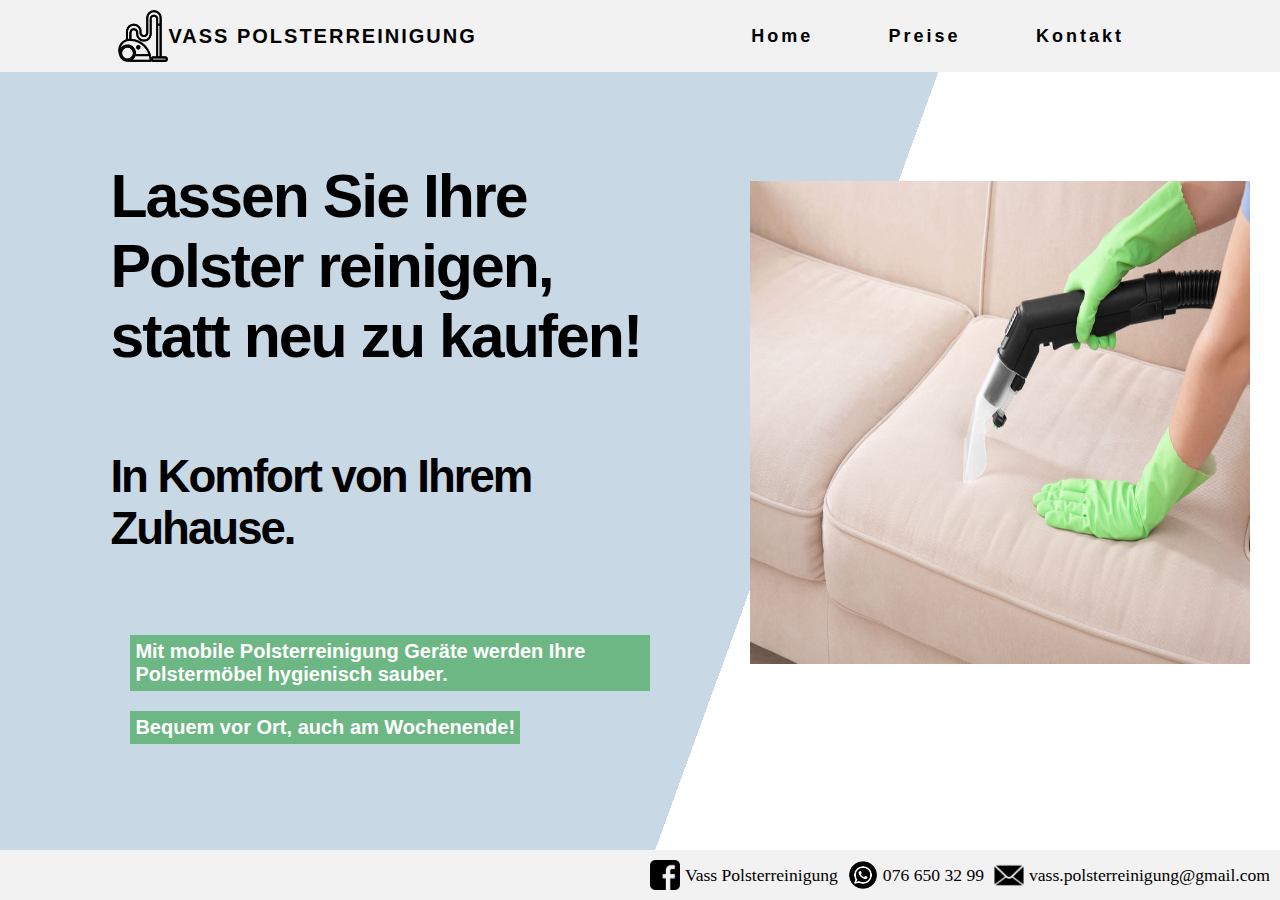
==== index.html @ d70c14f7 "adding meta description and keywords" ====
<!DOCTYPE html>
<html lang="de-CH">

<head>
    <meta charset="UTF-8">
    <meta http-equiv="X-UA-Compatible" content="IE=edge">
    <meta name="viewport" content="width=device-width, initial-scale=1.0">
    <title>Polster- und Matratzenreinigung | Vass Polsterreinigung</title>
    <meta name="description"
        content="Polster- und Matratzenreinigung in Zürich und Umgebung, einfach, bequem, beim Inhnen Zuhause.
    Lassan Sie Ihre Couch, Stühle, Sessel, Matrazen und andere Polstergruppen von Schmutz, Staub und Flecken befreien. Unverbindliche Offerte anfordern, und online Termin vereinbaren.">
    <meta name="keywords"
        content="Polsterreinigung, Reinigung, Polster, Zürich, Matratzenreinigung, Upholstery Cleaning">
    <link rel="stylesheet" href="nav-style.css">
    <link rel="stylesheet" href="style.css">
    <link rel="stylesheet" href="footer_style.css">
    <link rel="preconnect" href="https://fonts.googleapis.com">
    <link rel="preconnect" href="https://fonts.gstatic.com" crossorigin>
    <link href="https://fonts.googleapis.com/css2?family=Poppins:wght@200&display=swap" rel="stylesheet">
</head>

<body>
    <nav>
        <div class="logo">
            <img src="img/vacuum_cleaner.png">
            <h4>Vass Polsterreinigung</h4>
        </div>
        <ul class="nav-links">
            <li>
                <a href="index.html">Home</a>
            </li>
            <!-- <li>
                <a href="./Uber_uns/uberuns.html">Über Uns</a>
            </li> -->
            <li>
                <a href="./Preise/preise.html">Preise</a>
            </li>
            <li>
                <a href="./Kontakt/kontakt.html">Kontakt</a>
            </li>
        </ul>
        <div class="burger">
            <div class="line1"></div>
            <div class="line2"></div>
            <div class="line3"></div>

        </div>
    </nav>
    <main>
        <div class="container">
            <div class="text">
                <h1 class="title-frontpage">Lassen Sie Ihre Polster reinigen, statt neu zu kaufen!</h1>
                <h2 class="subtitle-frontpage">In Komfort von Ihrem Zuhause.</h2>
                <p class="description-frontpage"> Mit mobile Polsterreinigung Geräte werden Ihre Polstermöbel
                    hygienisch sauber. </p>
                <p class="description-frontpage"> Bequem vor Ort, auch am Wochenende!
                </p>

            </div>
            <img src="img/cleaning.jpg" class="cleaning">
        </div>
    </main>
    <footer>
        <div class="facebook">
            <img src="../img/facebook.png">
            <a href="https://www.facebook.com/vasspolsterreinigung">Vass Polsterreinigung</a>
        </div>
        <div class="whatsapp">
            <img src="../img/whatsapp_icon.png">
            <a href="https://web.whatsapp.com/">076 650 32 99</a>
        </div>
        <div class="email">
            <img src="../img/email_icon.png">
            <a href="/Kontakt/kontakt.html">vass.polsterreinigung@gmail.com</a>
        </div>



    </footer>
    <script src="kontakt.js"></script>
    <script type="module" src="other.js"></script>

    <script type="module" src="/Nav_design/navfunctionality.js"></script>

</body>

</html>
---- nav-style.css ----
* {
    margin: 0px;
    padding: 0px;
    box-sizing: border-box;
}

nav {
    display: flex;
    justify-content: space-around;
    align-items: center;
    min-height: 8vh;
    background-color: #f2f2f2;
    /* padding-right: 10px; */
    /* font-family: 'Poppins', sans-serif; */
    font-family: -apple-system, BlinkMacSystemFont, 'Open Sans', sans-serif;
    /* font-size: 2em;
    font-weight: 800;
    letter-spacing: -2px; */
}

.logo{
    /* color:#f5eec2; */
    text-transform: uppercase;
    letter-spacing: 2px;
    font-size: 20px;
    /* opacity:0.6; */
    display:flex;
    flex-direction: row;
    align-items: center;
  
}

.logo > img {
    width: 50px;
}

.nav-links{
    display: flex;
    justify-content: space-around;
    width: 35%;
}

.nav-links a{
    /* color:#f5eec2; */
    letter-spacing: 3px;
    font-weight: bold;
    font-size: 18px;
    text-decoration: none;
    color:black;
    /* opacity:0.6; */
}

.nav-links li{
   list-style: none; 
}

.burger{
    display: none;
}

.burger div{
width: 25px;
height: 3px;
background-color:black;
opacity: 0.6;
margin: 5px;
transition: all 0.3s ease;
}

@media screen and (max-width:1024px) {
    .nav-links{
        width: 60%;
    }
    
}

@media screen and (max-width:768px) {
    body{
        overflow-x: hidden;
    }
    /* .logo{
        margin-right: 10px;
    } */
    .nav-links {
        position: absolute;
        right:0px;
        height: 92vh;
        top:8vh;
        background-color: #f2f2f2;
        display: flex;
        flex-direction: column;
        align-items: center;
        width: 50%;
        transform: translateX(100%);
        transition: transform 0.5s ease-in;
        z-index: 100000;
    }
    .nav-links li{
        opacity: 0;
        z-index: 100000;
    }
    .burger{
        display: block;
        cursor: pointer;
        z-index: 100000;
    }
}

.nav-active{
    transform: translateX(0%);
    z-index: 100000;
}

@keyframes navLinkFade{
    from{
        opacity: 0;
        transform: translateX(50px);
    }
    to{
        opacity: 1;
        transform: translateX(0px);
    }
}

.toggle .line1{
    transform: rotate(-45deg) translate(-5px,6px);
}

.toggle .line2{
    opacity: 0;
}

.toggle .line3{
    transform: rotate(45deg) translate(-5px,-6px);
}
---- style.css ----
*{
  box-sizing:border-box;
}

html {
  scroll-behavior: smooth;
  height:100%;
}

body {
  margin: 0;
  background: linear-gradient(110deg, #c8d8e4 60%, #ffffff 60%);
  /* position: relative; */
 }

 main{
    font-family: -apple-system, BlinkMacSystemFont, 'Open Sans', sans-serif;
    font-size: 1.9em;
    font-weight: 800;
    letter-spacing: -2px;
    /* padding-bottom:180px; */
 }

 .container{
  padding: 0.3em 1em;
  display: flex;
  margin-bottom: 36px;
}

  .description-frontpage{
      background: #6db784;
      max-width: max-content;
      color: white;
      padding:5px;
      font-size:20px;
     letter-spacing: normal;
     margin: 20px 100px;
  }

  .title-frontpage, .subtitle-frontpage{
    margin:80px;
  }
  
  .cleaning{
      width: 500px;
      padding-top:100px;
      padding-bottom: 100px;
      /* display: flex;
      justify-content:center;
      align-items: center; */
      /* margin: 0; */
  
      
  }

  footer{
    background-color: #f2f2f2;
    display: flex;
    justify-content: flex-end;
    align-items: center;
    /* height: 6vh; */
    padding-top: 10px;
    
    /* padding-bottom: 10px; */
    position: absolute;
    bottom: 0;
    width: 100%;
    /* height: 2.5rem;  */
    /* position:absolute; */
    /* bottom:0; */
}
 

 

  @media screen and (max-width:1024px) {

    main{
    padding-bottom: 10px;
    }
    .container{
        flex-wrap: wrap;
     }

     .title-frontpage{
      font-size: 1.5em;
      margin-left: 10px;
      margin-right: 10px;
      margin-top: 20px;
      margin-bottom: 0px;
     }
     .subtitle-frontpage{
      font-size: 1em;
      margin-left: 10px;
      margin-right: 10px;
      margin-top: 30px;
      margin-bottom: 30px;
     }

     .description-frontpage{
      padding:5px;
      font-size:20px;
      letter-spacing: normal;
      margin-left: 10px;
      margin-right: 10px;
      max-width: max-content;
  }

  .cleaning{
    width: 400px;
    padding-top:50px;
    padding-bottom: 50px;
    /* margin-right: 10px */
    margin: 0 auto;
    
  }
    
  }

  @media screen and (max-width:480px){

    main{
      padding-bottom: 10px;
      }
      .container{
          flex-wrap: wrap;
       }
  
       .title-frontpage{
        font-size: 1.5em;
        margin-left: 10px;
        margin-right: 10px;
        margin-top: 20px;
        margin-bottom: 0px;
       }
       .subtitle-frontpage{
        font-size: 1em;
        margin-left: 10px;
        margin-right: 10px;
        margin-top: 20px;
       }
  
       .description-frontpage{
        padding:5px;
        font-size:20px;
        letter-spacing: normal;
        margin-left: 10px;
        margin-right: 10px;
    }

    .cleaning{
      width: 35vh;
      padding-top:50px;
      padding-bottom: 50px;
    }

  }
---- footer_style.css ----
footer{
    position:absolute;
    bottom:0;
    width:100%;
    position: fixed;
    display: flex;
    flex-direction: row;
    justify-content: flex-end; 
    align-items:center;
    align-content:center;
    text-align: center; 
    background-color: #f2f2f2;
    flex-wrap: wrap ;
  } 

.facebook > a{
     margin-left: 5px;
   /* padding-right: 20px; */
    font-size: 1.1em;
    text-decoration: none;
    color: black;
}

.whatsapp > a{
     margin-left: 5px;
   /* padding-right: 20px; */
    font-size: 1.1em;
    text-decoration: none;
    color: black;
    
}
.email > a{
    margin-left: 5px;
    /* padding-right: 20px; */
    font-size: 1.1em;
    text-decoration: none;
    color: black;
    
}

.facebook, .whatsapp, .email{
    display: flex;
    justify-content:center;
    align-items: center;
    margin-right: 10px;
    /* margin-top: 10px;*/
     margin-bottom: 10px; 
}

 .email > p {
    margin-left: 5px; 
}
.facebook >p{
    margin-left: 5px;
}

.whatsapp >p{
    margin-left: 5px;
}

img {
    width:30px;
}

 @media screen and (max-width:1024px) {
    footer{
        /* flex-wrap: wrap; */
        position: fixed;
    }
    
}

  @media screen and (max-width:480px){
    footer{
        
        
        justify-content: center;
        align-items: center;
    
    }

  }
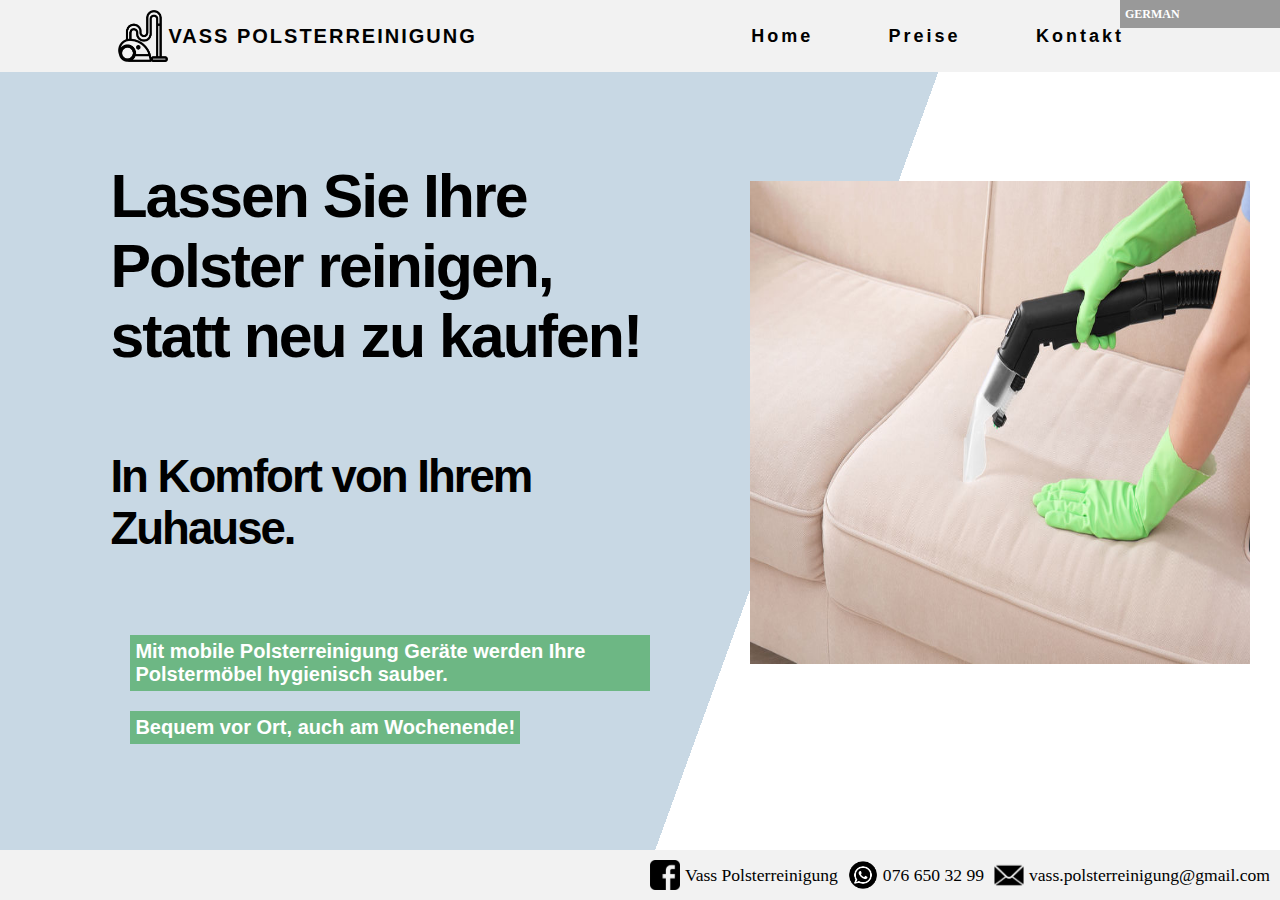
==== commit eaa91953: "front page translation in english" ====
--- a/index.html
+++ b/index.html
@@ -17,6 +17,7 @@
     <link rel="preconnect" href="https://fonts.googleapis.com">
     <link rel="preconnect" href="https://fonts.gstatic.com" crossorigin>
     <link href="https://fonts.googleapis.com/css2?family=Poppins:wght@200&display=swap" rel="stylesheet">
+    <meta name="google-site-verification" content="fIsASwLlgn_8C3Ym95LdWhRm5hGzt3iv5WTUvz55wCM" />
 </head>
 
 <body>
@@ -47,12 +48,16 @@
         </div>
     </nav>
     <main>
+        <div id="langlinks">
+            <!--this is where we'll output out custom language switcher menu-->
+        </div>
+
         <div class="container">
             <div class="text">
                 <h1 class="title-frontpage">Lassen Sie Ihre Polster reinigen, statt neu zu kaufen!</h1>
                 <h2 class="subtitle-frontpage">In Komfort von Ihrem Zuhause.</h2>
-                <p class="description-frontpage"> Mit mobile Polsterreinigung Geräte werden Ihre Polstermöbel
-                    hygienisch sauber. </p>
+                <p class="description-frontpage">Mit mobile Polsterreinigung Geräte werden Ihre Polstermöbel hygienisch sauber.
+                </p>
                 <p class="description-frontpage"> Bequem vor Ort, auch am Wochenende!
                 </p>
 
@@ -77,8 +82,47 @@
 
 
     </footer>
-    <script src="kontakt.js"></script>
-    <script type="module" src="other.js"></script>
+
+    <script type="text/javascript">
+        var linguJSON = {
+            "languages": [
+                {
+                    "lang_name": "German",
+                    "lang_code": "de-CH",
+                    "url_pattern": "?"
+                },
+                {
+                    "lang_name": "English",
+                    "lang_code": "en",
+                    "url_pattern": "?"
+                }
+            ],
+            "translated_segments": [
+                {
+                    "source": "Lassen Sie Ihre Polster reinigen, statt neu zu kaufen!",
+                    "target": "Have your upholstery cleaned instead of buying new!"
+                },
+                {
+                    "source": "In Komfort von Ihrem Zuhause.",
+                    "target": "In the comfort of your home."
+                },
+                {
+                    "source": "Mit mobile Polsterreinigung Geräte werden Ihre Polstermöbel hygienisch sauber.",
+                    "target": "With mobile upholstery cleaning devices, your upholstered furniture will be hygienically clean."
+                },
+                {
+                    "source": "Bequem vor Ort, auch am Wochenende!",
+                    "target": "Conveniently in your home, even on weekends!"
+                }
+            ]
+        }
+    </script>
+    <script src="/js/lingumania.min.js"></script>
+
+
+
+    <!-- <script src="kontakt.js"></script> -->
+    <!-- <script type="module" src="other.js"></script> -->
 
     <script type="module" src="/Nav_design/navfunctionality.js"></script>
 
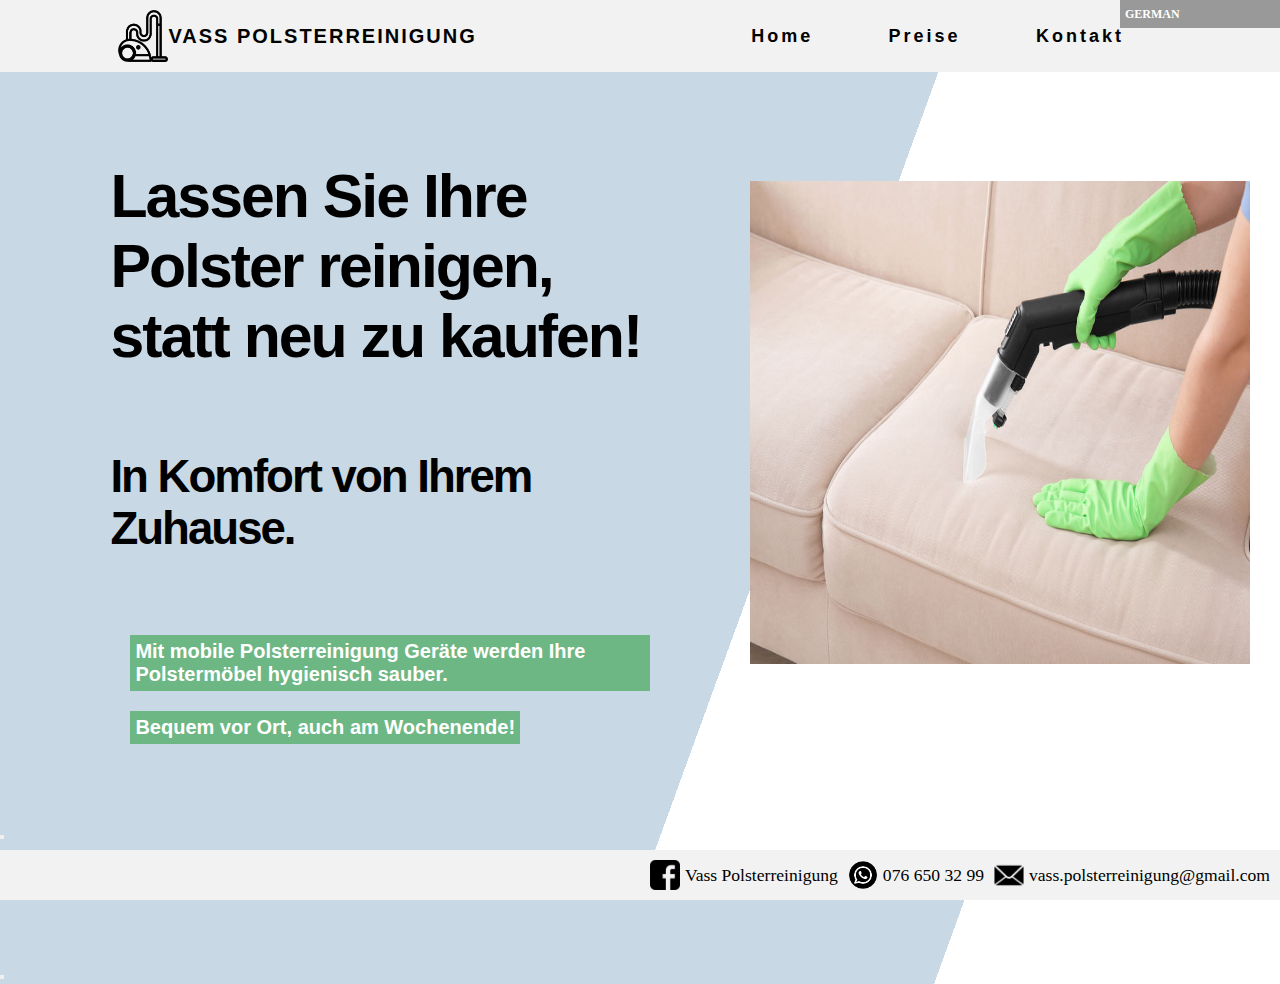
==== commit ed36b8f3: "html base for carousel" ====
--- a/index.html
+++ b/index.html
@@ -48,7 +48,7 @@
         </div>
     </nav>
     <main>
-        <div id="langlinks">
+        <div id="langlinks" style="left: 0px;">
             <!--this is where we'll output out custom language switcher menu-->
         </div>
 
@@ -64,6 +64,22 @@
             </div>
             <img src="img/cleaning.jpg" class="cleaning">
         </div>
+
+        <div class="carousel">
+            <button class="carousel_button"></button>
+            <div class="caroulse_track-container">
+                <ul class="carousel_track">
+                    <li class="carousel_slide">
+                        <img src="" alt="">
+                    </li>
+                    <li class="carousel_slide"></li>
+                    <li class="carousel_slide"></li>
+                </ul>
+            </div>
+            <button class="carousel_button"></button>
+        </div>
+
+
     </main>
     <footer>
         <div class="facebook">
@@ -83,40 +99,10 @@
 
     </footer>
 
-    <script type="text/javascript">
-        var linguJSON = {
-            "languages": [
-                {
-                    "lang_name": "German",
-                    "lang_code": "de-CH",
-                    "url_pattern": "?"
-                },
-                {
-                    "lang_name": "English",
-                    "lang_code": "en",
-                    "url_pattern": "?"
-                }
-            ],
-            "translated_segments": [
-                {
-                    "source": "Lassen Sie Ihre Polster reinigen, statt neu zu kaufen!",
-                    "target": "Have your upholstery cleaned instead of buying new!"
-                },
-                {
-                    "source": "In Komfort von Ihrem Zuhause.",
-                    "target": "In the comfort of your home."
-                },
-                {
-                    "source": "Mit mobile Polsterreinigung Geräte werden Ihre Polstermöbel hygienisch sauber.",
-                    "target": "With mobile upholstery cleaning devices, your upholstered furniture will be hygienically clean."
-                },
-                {
-                    "source": "Bequem vor Ort, auch am Wochenende!",
-                    "target": "Conveniently in your home, even on weekends!"
-                }
-            ]
-        }
-    </script>
+    <!-- <script type="text/javascript">
+    </script> -->
+
+    <script src="translation/english_translation.js"></script>
     <script src="/js/lingumania.min.js"></script>
 
 
--- a/nav-style.css
+++ b/nav-style.css
@@ -67,6 +67,10 @@
 transition: all 0.3s ease;
 }
 
+#linguamania_langswitcher{
+    left:0px;
+}
+
 @media screen and (max-width:1024px) {
     .nav-links{
         width: 60%;
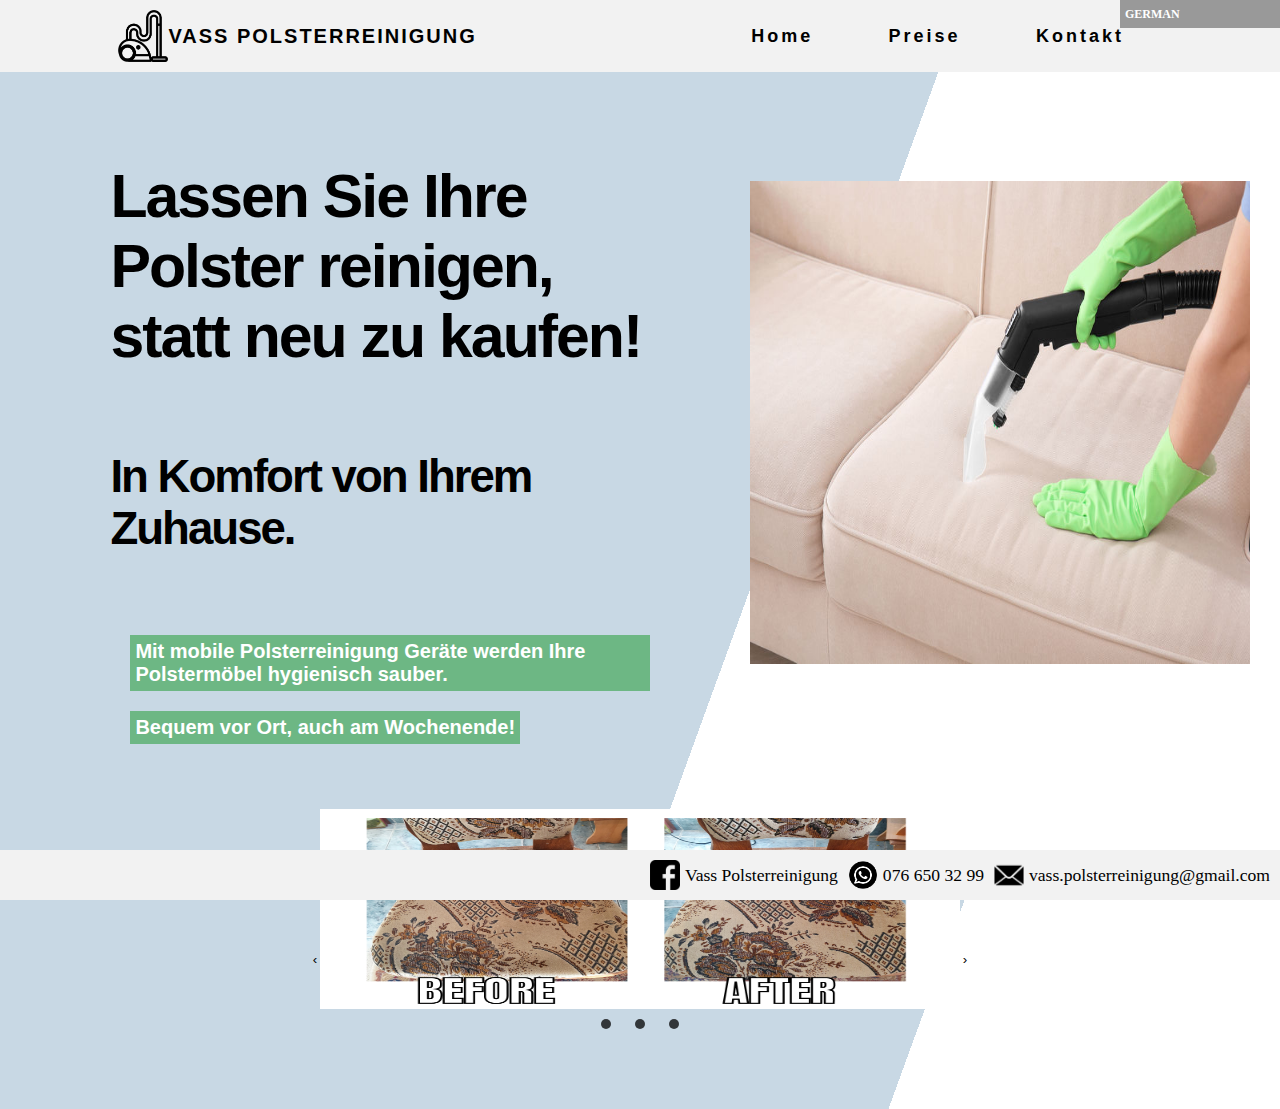
==== commit 6bc5bf4d: "adding the imgs to the html file" ====
--- a/index.html
+++ b/index.html
@@ -12,6 +12,7 @@
     <meta name="keywords"
         content="Polsterreinigung, Reinigung, Polster, Zürich, Matratzenreinigung, Upholstery Cleaning">
     <link rel="stylesheet" href="nav-style.css">
+    <link rel="stylesheet" href="carousel.css">
     <link rel="stylesheet" href="style.css">
     <link rel="stylesheet" href="footer_style.css">
     <link rel="preconnect" href="https://fonts.googleapis.com">
@@ -66,17 +67,26 @@
         </div>
 
         <div class="carousel">
-            <button class="carousel_button"></button>
-            <div class="caroulse_track-container">
+            <button class="carousel_button carousel_button--left">&#8249;</button>
+            <div class="carousel_track-container">
                 <ul class="carousel_track">
                     <li class="carousel_slide">
-                        <img src="" alt="">
+                        <img class="carousel_image" src="img/bed_stains.png" alt="Bed stains before after">
                     </li>
-                    <li class="carousel_slide"></li>
-                    <li class="carousel_slide"></li>
+                    <li class="carousel_slide">
+                        <img class="carousel_image" src="img/green_chair.png" alt="Green chair before after">
+                    </li>
+                    <li class="carousel_slide">
+                        <img class="carousel_image" src="img/brown_chair.png" alt="Brown chair before after">
+                    </li>
                 </ul>
             </div>
-            <button class="carousel_button"></button>
+            <button class="carousel_button carousel_button--right">&#8250;</button>
+            <div class="carousel_nav">
+                <button class="carousel_indicator current-slide"></button>
+                <button class="carousel_indicator current-slide"></button>
+                <button class="carousel_indicator current-slide"></button>
+            </div>
         </div>
 
 
@@ -111,6 +121,7 @@
     <!-- <script type="module" src="other.js"></script> -->
 
     <script type="module" src="/Nav_design/navfunctionality.js"></script>
+    <script src="carousel.js"></script>
 
 </body>
 
--- a/carousel.css
+++ b/carousel.css
@@ -0,0 +1,71 @@
+.carousel {
+    position: relative;
+    height: 300px;
+    width: 50%;
+    margin: 0 auto;
+    padding-bottom:100px;
+}
+
+.carousel_image{
+    width: 100%;
+    height: 100%;
+    /* object-fit: cover; */
+}
+
+.carousel_track-container{
+   background:lightgreen;
+    /* padding:10px; */
+    height: 100%;
+    position: relative;
+}
+
+.carousel_track{
+ padding: 0;
+ margin: 0;
+ list-style: none;
+}
+
+.carousel_slide{
+position: absolute;
+top:0;
+bottom: 0;
+width: 100%;
+}
+
+.carousel_button{
+    position:absolute;
+    top:50%;
+    transform: translateY(-50%);
+    width: 50px;
+    background: transparent;
+    border: none;
+    cursor: pointer;
+}
+
+.carousel_button--left{
+    left: -30px;
+    /* width: 50px; */
+}
+.carousel_button--right{
+    right: -30px;
+}
+
+.carousel_nav{
+    /* background: red; */
+    display: flex;
+    justify-content: center;
+    padding: 10px 0;
+}
+
+.carousel_indicator{
+    border:0;
+    border-radius: 50%;
+    width: 10px;
+    height: 10px;
+    background: rgba(0,0,0,.3);
+    margin: 0 12px;
+}
+
+.carousel_indicator.current-slide{
+   background: rgba(0,0,0,.75); 
+}
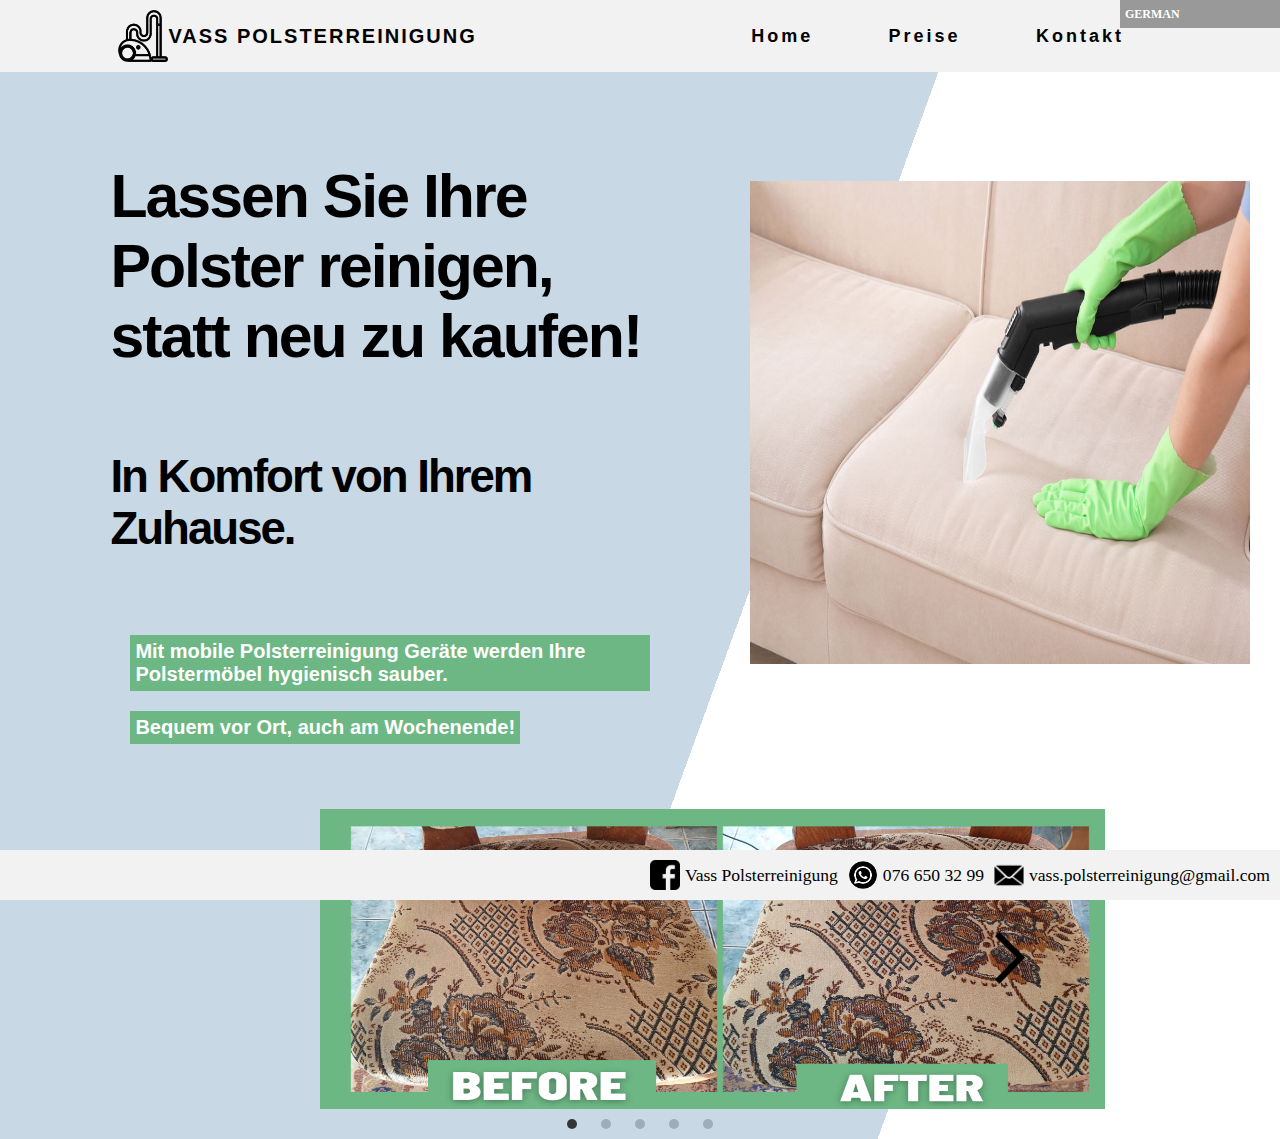
==== commit fb4d92ce: "addig the caroussel functionalities and changing the imgs" ====
--- a/index.html
+++ b/index.html
@@ -67,25 +67,33 @@
         </div>
 
         <div class="carousel">
-            <button class="carousel_button carousel_button--left">&#8249;</button>
+            <button class="carousel_button carousel_button--left is-hidden"><img src="img/left.png" alt=""></button>
             <div class="carousel_track-container">
                 <ul class="carousel_track">
-                    <li class="carousel_slide">
-                        <img class="carousel_image" src="img/bed_stains.png" alt="Bed stains before after">
+                    <li class="carousel_slide current-slide">
+                        <img class="carousel_image" src="img/1.png" alt="Bed stains before after">
                     </li>
                     <li class="carousel_slide">
-                        <img class="carousel_image" src="img/green_chair.png" alt="Green chair before after">
+                        <img class="carousel_image" src="img/2.png" alt="Green chair before after">
                     </li>
                     <li class="carousel_slide">
-                        <img class="carousel_image" src="img/brown_chair.png" alt="Brown chair before after">
+                        <img class="carousel_image" src="img/3.png" alt="Brown chair before after">
+                    </li>
+                    <li class="carousel_slide">
+                        <img class="carousel_image" src="img/4.png" alt="Brown chair before after">
+                    </li>
+                    <li class="carousel_slide">
+                        <img class="carousel_image" src="img/5.png" alt="Brown chair before after">
                     </li>
                 </ul>
             </div>
-            <button class="carousel_button carousel_button--right">&#8250;</button>
+            <button class="carousel_button carousel_button--right"><img src="img/right.png" alt=""></button>
             <div class="carousel_nav">
                 <button class="carousel_indicator current-slide"></button>
-                <button class="carousel_indicator current-slide"></button>
-                <button class="carousel_indicator current-slide"></button>
+                <button class="carousel_indicator "></button>
+                <button class="carousel_indicator "></button>
+                <button class="carousel_indicator "></button>
+                <button class="carousel_indicator "></button>
             </div>
         </div>
 
--- a/carousel.css
+++ b/carousel.css
@@ -4,25 +4,38 @@
     width: 50%;
     margin: 0 auto;
     padding-bottom:100px;
+    margin-bottom: 100px;
 }
 
 .carousel_image{
-    width: 100%;
-    height: 100%;
+    /* width: 100%;
+    height: 100%; */
+    width: 800px;
+    height: 300px;
+
+
     /* object-fit: cover; */
 }
 
 .carousel_track-container{
    background:lightgreen;
+
     /* padding:10px; */
-    height: 100%;
+
+    /* height: 100%; */
+    height: 300px;
+    width: 785px;
     position: relative;
+    overflow: hidden;
 }
 
 .carousel_track{
  padding: 0;
  margin: 0;
  list-style: none;
+ position: relative;
+ height: 100%;
+ transition: transform 250ms ease-in ;
 }
 
 .carousel_slide{
@@ -43,11 +56,12 @@
 }
 
 .carousel_button--left{
-    left: -30px;
+    left: -50px;
     /* width: 50px; */
 }
 .carousel_button--right{
-    right: -30px;
+    right: -75px;
+    
 }
 
 .carousel_nav{
@@ -62,10 +76,13 @@
     border-radius: 50%;
     width: 10px;
     height: 10px;
-    background: rgba(0,0,0,.3);
+    background: rgba(0,0,0,.2);
     margin: 0 12px;
+    cursor:pointer;
 }
 
 .carousel_indicator.current-slide{
    background: rgba(0,0,0,.75); 
 }
+
+.is-hidden {display: none;}
